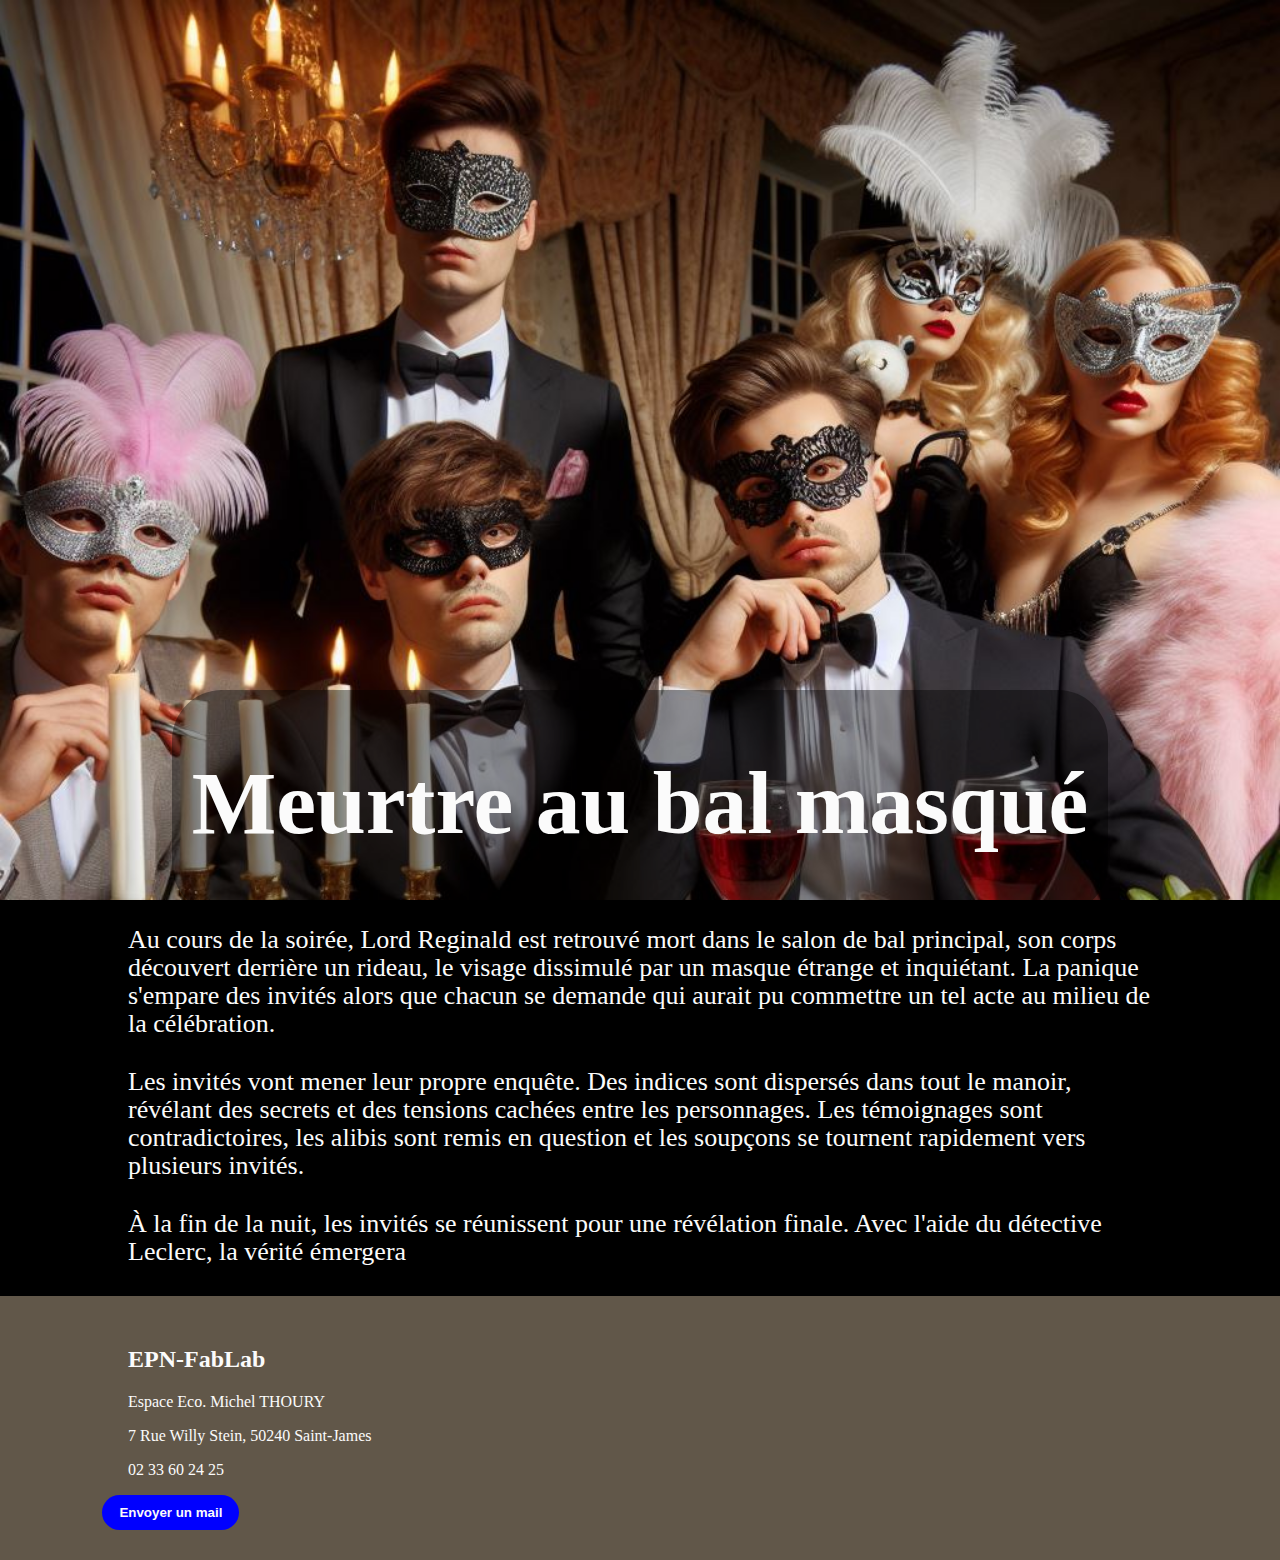
==== index.html @ 5a84c572 "commit git push -u orgin main git remote add origin https://github.com/Zakhiel50/Meurtre_au_bal_masq" ====
<!DOCTYPE html>

<html lang="fr">

<head>

    <meta charset="UTF-8">

    <meta name="viewport" content="width=device-width, initial-scale=1.0">

    <title>Meurtres au bal masqué</title>

    <link rel="stylesheet" href="style.css">

</head>



<body>

    <header>

        <div class="container">

            <div class="bgo">

                <h1>Meurtre au bal masqué</h1>

            </div>

        </div>

    </header>

    <div class="text-container">

        <p class="text">Au cours de la soirée, Lord Reginald est retrouvé mort dans le salon de bal principal, son corps découvert derrière un rideau, le visage dissimulé par un masque étrange et inquiétant. La panique s'empare des invités alors que chacun se demande qui aurait pu commettre un tel acte au milieu de la célébration.</p>

        <p class="text">Les invités vont mener leur propre enquête. Des indices sont dispersés dans tout le manoir, révélant des secrets et des tensions cachées entre les personnages. Les témoignages sont contradictoires, les alibis sont remis en question et les soupçons se tournent rapidement vers plusieurs invités.</p>

        <p class="text">À la fin de la nuit, les invités se réunissent pour une révélation finale. Avec l'aide du détective Leclerc, la vérité émergera</p>

    </div>

    <footer class="container-coordonees">

        <h2 class="text-footer">EPN-FabLab</h2>

        <p class="text-footer">Espace Eco. Michel THOURY</p>

        <p class="text-footer"> 7 Rue Willy Stein, 50240 Saint-James</p>

        <p class="text-footer"> 02 33 60 24 25</p>

        <a href="mailto:epn.st-james@msm-normandie.fr"><button>Envoyer un mail</button></a>

    </footer>

</body>

</html>
---- style.css ----
body {

    background-color: black;

    padding: 0;

    margin: 0;

    color: #fbfbfb;

}



header{

    background-image: url(assets/header.jpg);

    background-repeat: no-repeat;

    background-size: cover;

    width: 100vw;

    height: 100vh;

}

.container {

    display: flex;

    justify-content: center;

    align-items: center;

    width: 100%;

    height: 100%;

}

.container-coordonees {

    background-color: rgba(242, 218, 183, 0.4);

    width: 100%;

    padding: 30px 0;



}

.text-footer {

    padding-left: 10%;

}

.bgo{

    background-color: rgba(0, 0, 0, 0.4);

    padding: 0 20px;

    border-radius: 50px;

    margin-top: 55%;

}

h1 {

    font-size: 7vw;

    width: 100%;

    text-align: center;

}

.text-container{

    max-width: 80%;

    margin-left: auto;

    margin-right: auto;

    

}

.text {

    margin-bottom: 30px;

    font-size: 5.5vw;

    line-height: 28px;

}



.img-character {

    width: 100%;

    height: 100%;

    border-radius: 8px;

    border: 2px solid bisque;

    box-shadow: 2px 5px 5px 3px rgba(255, 255, 255, 0.3);

}



.container-character {

    width: 79.16%;

    flex-direction: column;

    align-items: center;

    justify-content: center;

    padding-top: 50px;

    margin-left: auto;

    margin-right: auto;

}



ul {

    width: 100%;

    list-style: none;

    padding: 0;

}



li{

    padding: 10px 0;

    font-size: 5.5vw;

    line-height: 28px;

}



li:last-child {

    margin-bottom: 50px;

}



button {

    margin-left: auto;

    margin-right: auto;

    padding: 10px 17px;

    background: blue ;

    border: none;

    border-radius: 20px;

    color: #fbfbfb;

    font-weight: bold;

    margin-left: 8%;

}

@media screen and (min-width: 450px) { 
    .text, li{
        font-size: 26px;
        font-weight: 39px
    }
 }
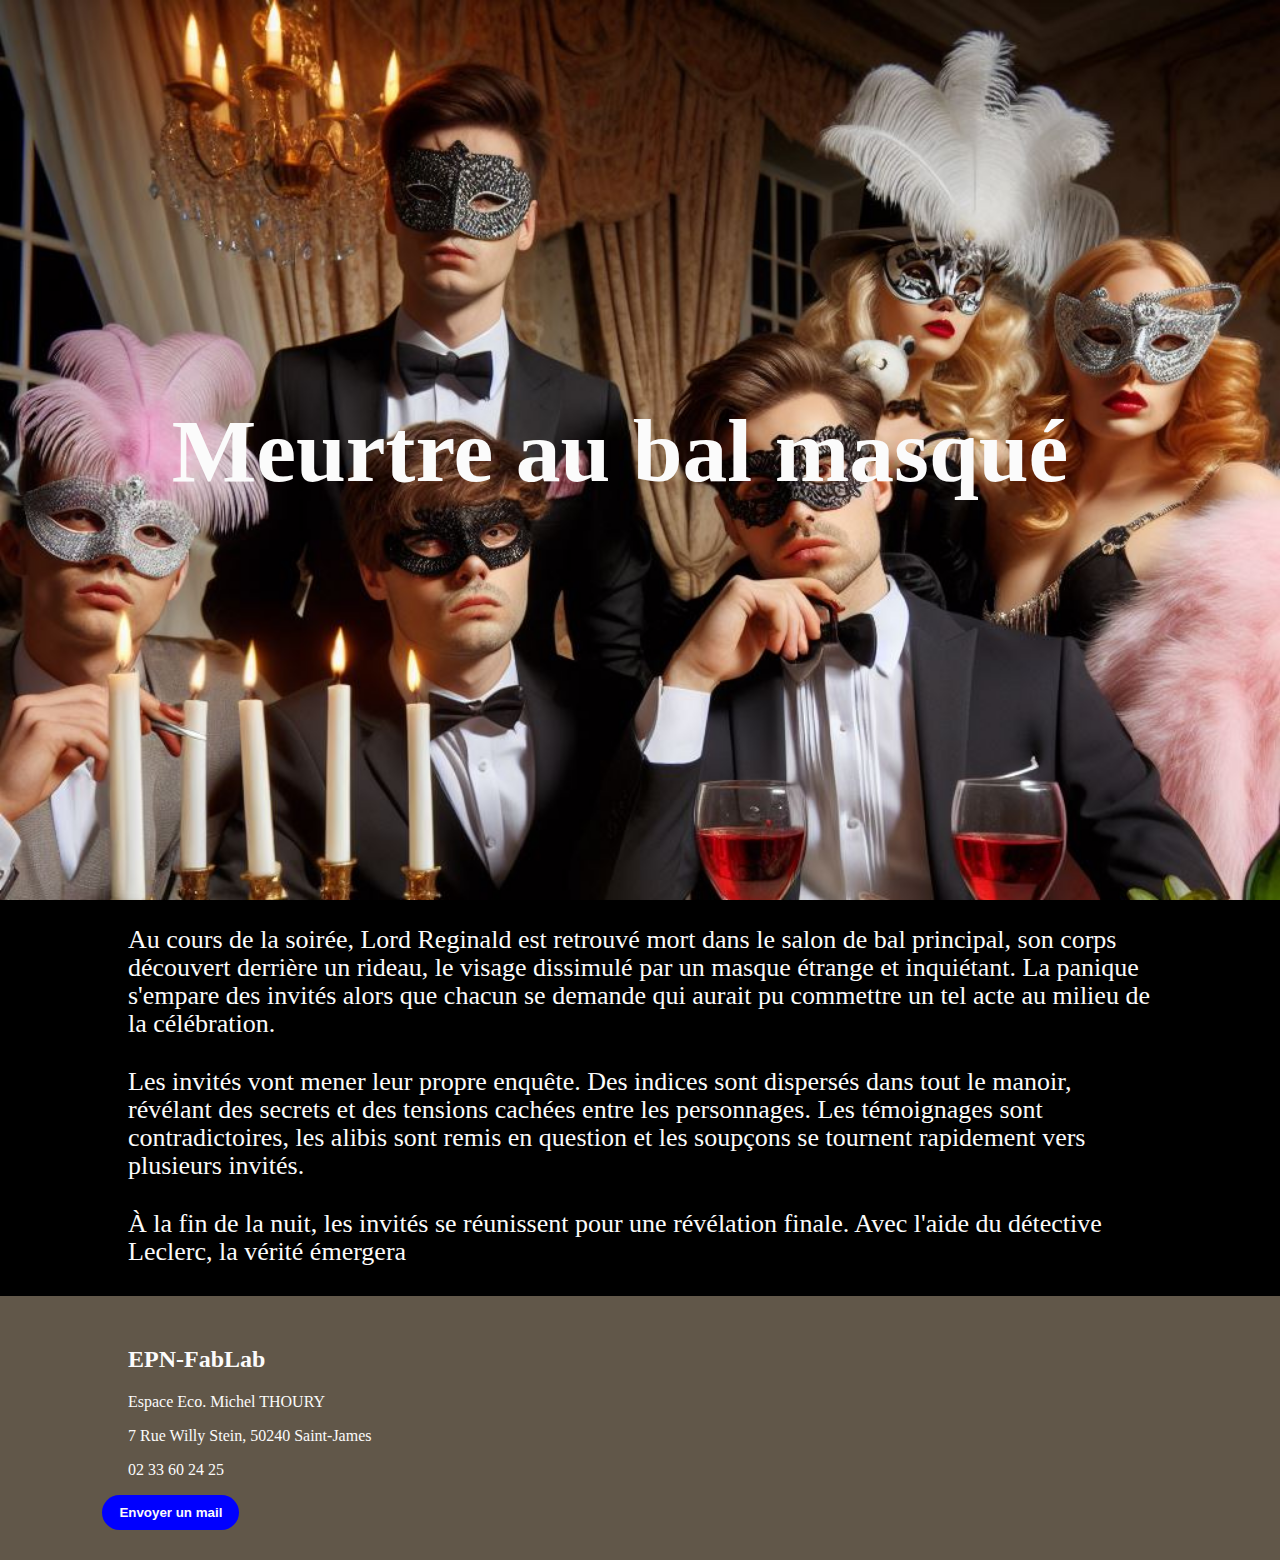
==== commit 0d567dbb: "patch index.html" ====
--- a/index.html
+++ b/index.html
@@ -22,9 +22,9 @@
 
         <div class="container">
 
+            <h1>Meurtre au bal masqué</h1>
             <div class="bgo">
 
-                <h1>Meurtre au bal masqué</h1>
 
             </div>
 
